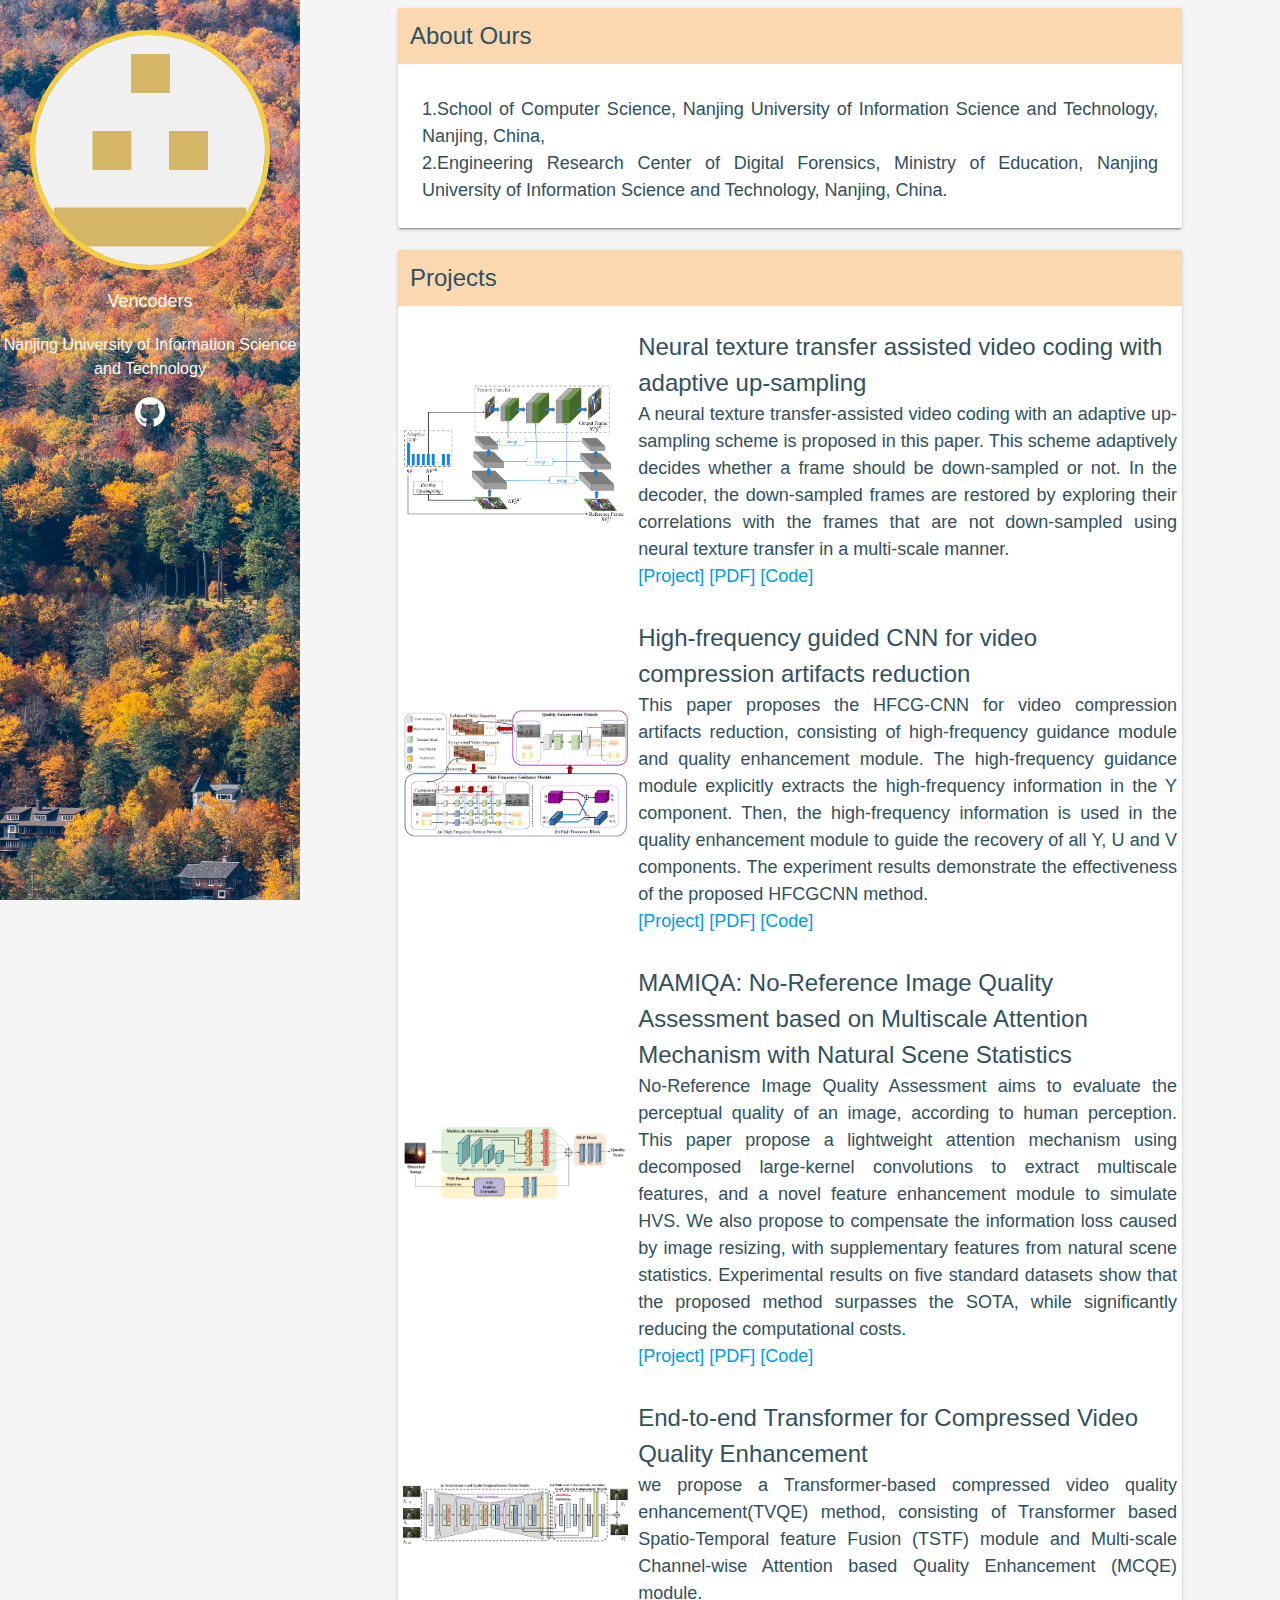
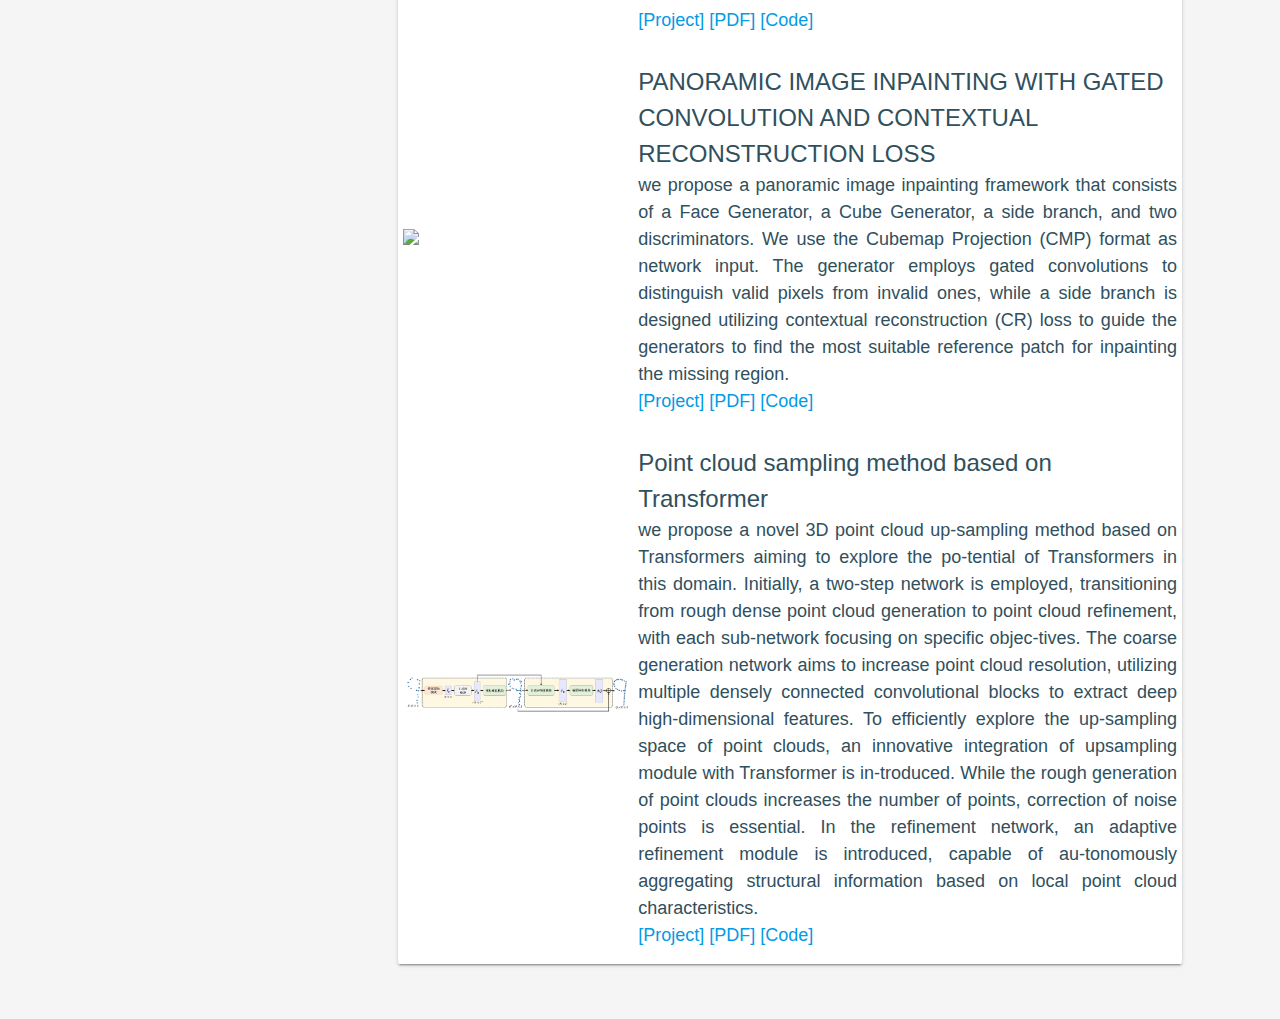
==== index.html @ 38506060 "Update index.html" ====
<!DOCTYPE html>
<html lang="en">
<head>
  <meta http-equiv="Content-Type" content="text/html; charset=UTF-8"/>
  <meta name="viewport" content="width=device-width, initial-scale=1, maximum-scale=1.0"/>
  <link rel="icon" type="image/x-icon" href="images/YH.png" />
  <title>Project</title>
  <!--Import Google Icon Font-->

  <!--<link href="http://fonts.useso.com/icon?family=Material+Icons" rel="stylesheet">-->
  <link rel="stylesheet" href="https://cdnjs.cloudflare.com/ajax/libs/font-awesome/4.7.0/css/font-awesome.min.css">
  <!--Import materialize.css-->
  <link type="text/css" rel="stylesheet" href="css/materialize.min.css"  media="screen,projection"/>
  <link type="text/css" rel="stylesheet" href="css/main.css">

  <meta name="viewport" content="width=device-width, initial-scale=1.0"/>
  <!--Import jQuery before materialize.js-->

  <script type="text/javascript" src="js/jquery-3.0.0.min.js"></script>
  <script type="text/javascript" src="js/materialize.min.js"></script>
  <script type="text/javascript" src="js/main.js"></script>
  <style>
    body
    {
      font-family: "Helvetica Neue", Helvetica, Arial, sans-serif;
    }
    .vertical-nav
    {
      margin: 0;
      position: fixed;
      width: 300px;
      /*background-color: #343131;*/
      min-height: 100%;
      background-image: url("images/vertical_oct24.jpg");
      background-repeat: round;
    }

    .profile-block
    {
      position: relative;
      height: 300px;
      /*background-color: #324D5C;*/
    }
    .profile-block-sm
    {
      position: relative;
      height: 200px;
      /*background-color: #324D5C;*/

    }
    .profile-block-tiny
    {
      position: relative;
      height: 50px;
      /*background-color: #324D5C;*/
    }

    .profile
    {
      position: absolute;
      top: 50%;
      transform: translateY(-50%);
      border-radius: 50%;
      margin-left: 30px;

      border: solid 5px #F4D03F;
    }

    .profile-sm
    {
      /*position: absolute;*/
      /*top: 50%;*/
      /*left: 50%;*/
      /*transform: translateX(50%);*/
      border-radius: 50%;
      margin: auto;

      border: solid 5px #F4D03F;
    }

    .profile-tiny
    {
      position: relative;
      /* top: 50%; */
      transform: translateY(-50%);
      border-radius: 50%;
      margin-left: 20px;

      border: solid 5px #F4D03F;
    }

    .logo-link
    {
      padding-left: 10px;
      padding-right: 10px;
    }
    .card-content
    {
      padding: 0 !important;
      font-size: large
    }

    .card-title
    {
      background-color: #FBD8B0;
      padding: 12px;
    }

    p
    {
      line-height: 150%;
      text-align: justify;
    }
    li
    {
      padding-bottom: 10px;
    }
    strong
    {
      font-weight: bolder;
    }
    .project-item
    {
    }
    .project-logo
    {
    }
  </style>
</head>
<body>
<div class="vertical-nav hide-on-med-and-down">
  <div class="profile-block">
    <img src="images/logo3.png" width="240px" class="profile">
  </div>
  <div style="color: #F8F8f8; font-size: large; margin-top: -30px" class="center-align">
    <p style="" class="center">Vencoders</p>
    <p style="font-size: medium;" class="center">Nanjing University of Information Science and Technology</p>
    <!-- <p style="padding-bottom: 30px; font-size: medium;" class="center"><i class="fa fa-envelope"></i> yyhu AT nyu&middot;edu</p> -->
<!--    <span class="logo-link">
            <a href="https://scholar.google.com/citations?user=MkWer14AAAAJ">
                <img src="images/google-scholar-logo.png" style="width: 30px">
            </a>
        </span>
    <span class="logo-link">
            <a href="https://instagram.com/minoshirod/">
                <img src="images/Instagram.png" style="width: 30px">
            </a>
        </span> -->
    <span class="logo-link">
            <a href="https://github.com/Vencoders">
                <img src="images/GitHub-Mark-Light-120px-plus.png" style="width: 30px">
            </a>
        </span>

<!--    <span class="logo-link">
            <a href="https://www.facebook.com/yueyuhu">
                <img src="images/FB-f-Logo__white_100.png" style="width: 30px">
            </a>
        </span> -->
  </div>

</div>


<div class="hide-on-med-and-down">
  <div style="padding-left: 300px">
    <div class="row" style="">
      <div class="container" style="width: 80%;">
        <div class="row">
          <div class="col s12 m12 l12">
            <div class="card">
              <div class="card-content" style="color: #30505D;">
                <span class="card-title" style="">About Ours</span>
                <p style="padding: 24px; font-size: large;">1.School of Computer Science, Nanjing University of Information Science and Technology, Nanjing, China, <br>
									2.Engineering Research Center of Digital Forensics, Ministry of Education, Nanjing University of Information Science and Technology, Nanjing, China.
                  
              </div>
            </div>
          </div>

         
          <div class="col s12 m12 l12">
            <div class="card">
              <div class="card-content" style="color: #30505D;">
                <span class="card-title" style="">Projects</span>
                <div class="project-item">
                  <table>

                    <tr>
                      <td style="width: 30%">
                        <div class="project-logo">
                          <a href="https://vencoders.github.io/natural-transfer.html"><img src="images/frame3.png" style="width: 100%"></a>
                        </div>
                      </td>
                      <td style="width: 70%;">
                        <div class="" >
                          <p style="font-size: 18pt; text-align: left;">
                            Neural texture transfer assisted video coding with adaptive up-sampling
                          </p>
                          <p>
                            A neural texture transfer-assisted video coding with an adaptive up-sampling scheme is proposed in this paper. This scheme adaptively decides whether a frame should be down-sampled or not. In  the decoder, the down-sampled frames are restored by exploring their correlations with the frames that are not down-sampled using neural texture transfer in a multi-scale manner.    
                          </p>
                          <p>
                            <a href="https://vencoders.github.io/natural-transfer">[Project]</a>
							<a href="https://weizequan.github.io/SPIC2022/paper.pdf">[PDF]</a>
							<a href="https://github.com/Vencoders/Ref-frame-encode">[Code]</a>
                          </p>
                        </div>
                      </td>
                    </tr>
					
					
					<tr>
					  <td style="width: 30%">
					    <div class="project-logo">
					      <a href="https://vencoders.github.io/hfcgcnn.html"><img src="images/frame4.png" style="width: 100%"></a>
					    </div>
					  </td>
					  <td style="width: 70%;">
					    <div class="" >
					      <p style="font-size: 18pt; text-align: left;">
					        High-frequency guided CNN for video compression artifacts reduction
					      </p>
					      <p>
					        This paper proposes the HFCG-CNN for video compression artifacts reduction, consisting of high-frequency guidance module and quality enhancement module. The high-frequency guidance module explicitly extracts the high-frequency information in the Y component. Then, the high-frequency information is used in the quality enhancement module to guide the recovery of all Y, U and V components. The experiment results demonstrate the effectiveness of the proposed HFCGCNN method.  
					      </p>
					      <p>
					        <a href="https://vencoders.github.io/hfcgcnn">[Project]</a>
							<a href="https://ieeexplore.ieee.org/abstract/document/10008814/">[PDF]</a>
							<a href="https://github.com/Vencoders/HFCG-CNN">[Code]</a>
					      </p>
					    </div>
					  </td>
					</tr>

          
          <tr>
					  <td style="width: 30%">
					    <div class="project-logo">
					      <a href="https://vencoders.github.io/mamiqa.html"><img src="images/mamiqa1.png" style="width: 100%"></a>
					    </div>
					  </td>
					  <td style="width: 70%;">
					    <div class="" >
					      <p style="font-size: 18pt; text-align: left;">
					        MAMIQA: No-Reference Image Quality Assessment based on Multiscale Attention Mechanism with Natural Scene Statistics
					      </p>
					      <p>
                  No-Reference Image Quality Assessment aims to evaluate the perceptual quality of an image, according to human perception. This paper propose a lightweight attention mechanism using decomposed large-kernel convolutions to extract multiscale features, and a novel feature enhancement module to simulate HVS. We also propose to compensate the information loss caused by image resizing, with supplementary features from natural scene statistics. Experimental results on five standard datasets show that the proposed method surpasses the SOTA, while significantly reducing the computational costs.
					      </p>
					      <p>
					        <a href="https://vencoders.github.io/mamiqa">[Project]</a>
							<a href="https://ieeexplore.ieee.org/document/10124974">[PDF]</a>
							<a href="https://github.com/Vencoders/MAMIQA">[Code]</a>
					      </p>
					    </div>
					  </td>
					</tr>

          <tr>
					  <td style="width: 30%">
					    <div class="project-logo">
					      <a href="https://vencoders.github.io/tvqe.html"><img src="images/tvqe.jpg" style="width: 100%"></a>
					    </div>
					  </td>
					  <td style="width: 70%;">
					    <div class="" >
					      <p style="font-size: 18pt; text-align: left;">
					        End-to-end Transformer for Compressed Video Quality Enhancement
					      </p>
					      <p>
					        we propose a Transformer-based compressed video quality enhancement(TVQE) method, consisting of Transformer based Spatio-Temporal feature Fusion (TSTF) module and Multi-scale Channel-wise Attention based Quality Enhancement (MCQE) module.
					      </p>
					      <p>
					        <a href="https://vencoders.github.io/tvqe.html">[Project]</a>
							<a href="https://arxiv.org/abs/2210.13827">[PDF]</a>
							<a href="https://github.com/Vencoders/TVQE">[Code]</a>
					      </p>
					    </div>
					  </td>
					</tr>

                      <tr>
                          <td style="width: 30%">
                              <div class="project-logo">
                                  <a href="https://vencoders.github.io/PII.html"><img src="images/f1.png" style="width: 100%"></a>
                              </div>
                          </td>
                          <td style="width: 70%;">
                              <div class="" >
                                  <p style="font-size: 18pt; text-align: left;">
                                      PANORAMIC IMAGE INPAINTING WITH GATED CONVOLUTION AND CONTEXTUAL RECONSTRUCTION LOSS
                                  </p>
                                  <p>
                                      we propose a panoramic image inpainting framework that consists of a Face Generator, a Cube Generator, a side branch, and two discriminators. We use the Cubemap Projection (CMP) format as network input.
                                      The generator employs gated convolutions to distinguish valid pixels from invalid ones, while a side branch is designed utilizing contextual reconstruction (CR) loss to guide the generators to find the most suitable reference patch for inpainting the missing region.

                                  </p>
                                  <p>
                                      <a href="https://vencoders.github.io/PII.html">[Project]</a>
                                      <a href="">[PDF]</a>
                                      <a href="https://github.com/Vencoders/Panoramic-image-inpainting">[Code]</a>
                                  </p>
                              </div>
                          </td>
                      </tr>
		      <tr>
                          <td style="width: 30%">
                              <div class="project-logo">
                                  <a href="https://vencoders.github.io/PU-AT.html"><img src="images/PU-AT1.jpg" style="width: 100%"></a>
                              </div>
                          </td>
                          <td style="width: 70%;">
                              <div class="" >
                                  <p style="font-size: 18pt; text-align: left;">
                                      Point cloud sampling method based on Transformer
                                  </p>
                                  <p>
                                      we propose a novel 3D point cloud up-sampling method based on Transformers aiming to explore the po-tential of Transformers in this domain. Initially, a two-step network is employed, transitioning from rough dense point cloud generation to point cloud refinement, with each sub-network focusing on specific objec-tives. The coarse generation network aims to increase point cloud resolution, utilizing multiple densely connected convolutional blocks to extract deep high-dimensional features. To efficiently explore the up-sampling space of point clouds, an innovative integration of upsampling module with Transformer is in-troduced. While the rough generation of point clouds increases the number of points, correction of noise points is essential. In the refinement network, an adaptive refinement module is introduced, capable of au-tonomously aggregating structural information based on local point cloud characteristics.

                                  </p>
                                  <p>
                                      <a href="https://vencoders.github.io/PU-AT.html">[Project]</a>
                                      <a href="">[PDF]</a>
                                      <a href="https://github.com/Vencoders/PU-AT">[Code]</a>
                                  </p>
                              </div>
                          </td>
                      </tr>

                  </table>
                </div>

              </div>
            </div>
          </div>


        </div>
      </div>
    </div>
  </div>
</div>


</div>
</body>
</html>
---- css/main.css ----
.parallax-container {
    height: 480px;
}

body
{
    background-color: #f5f5f5;
}

p
{
    font-family: "Arial","Microsoft YaHei","黑体","宋体",sans-serif;
}

span
{	
    font-family: "Arial","Microsoft YaHei","黑体","宋体",sans-serif;
}
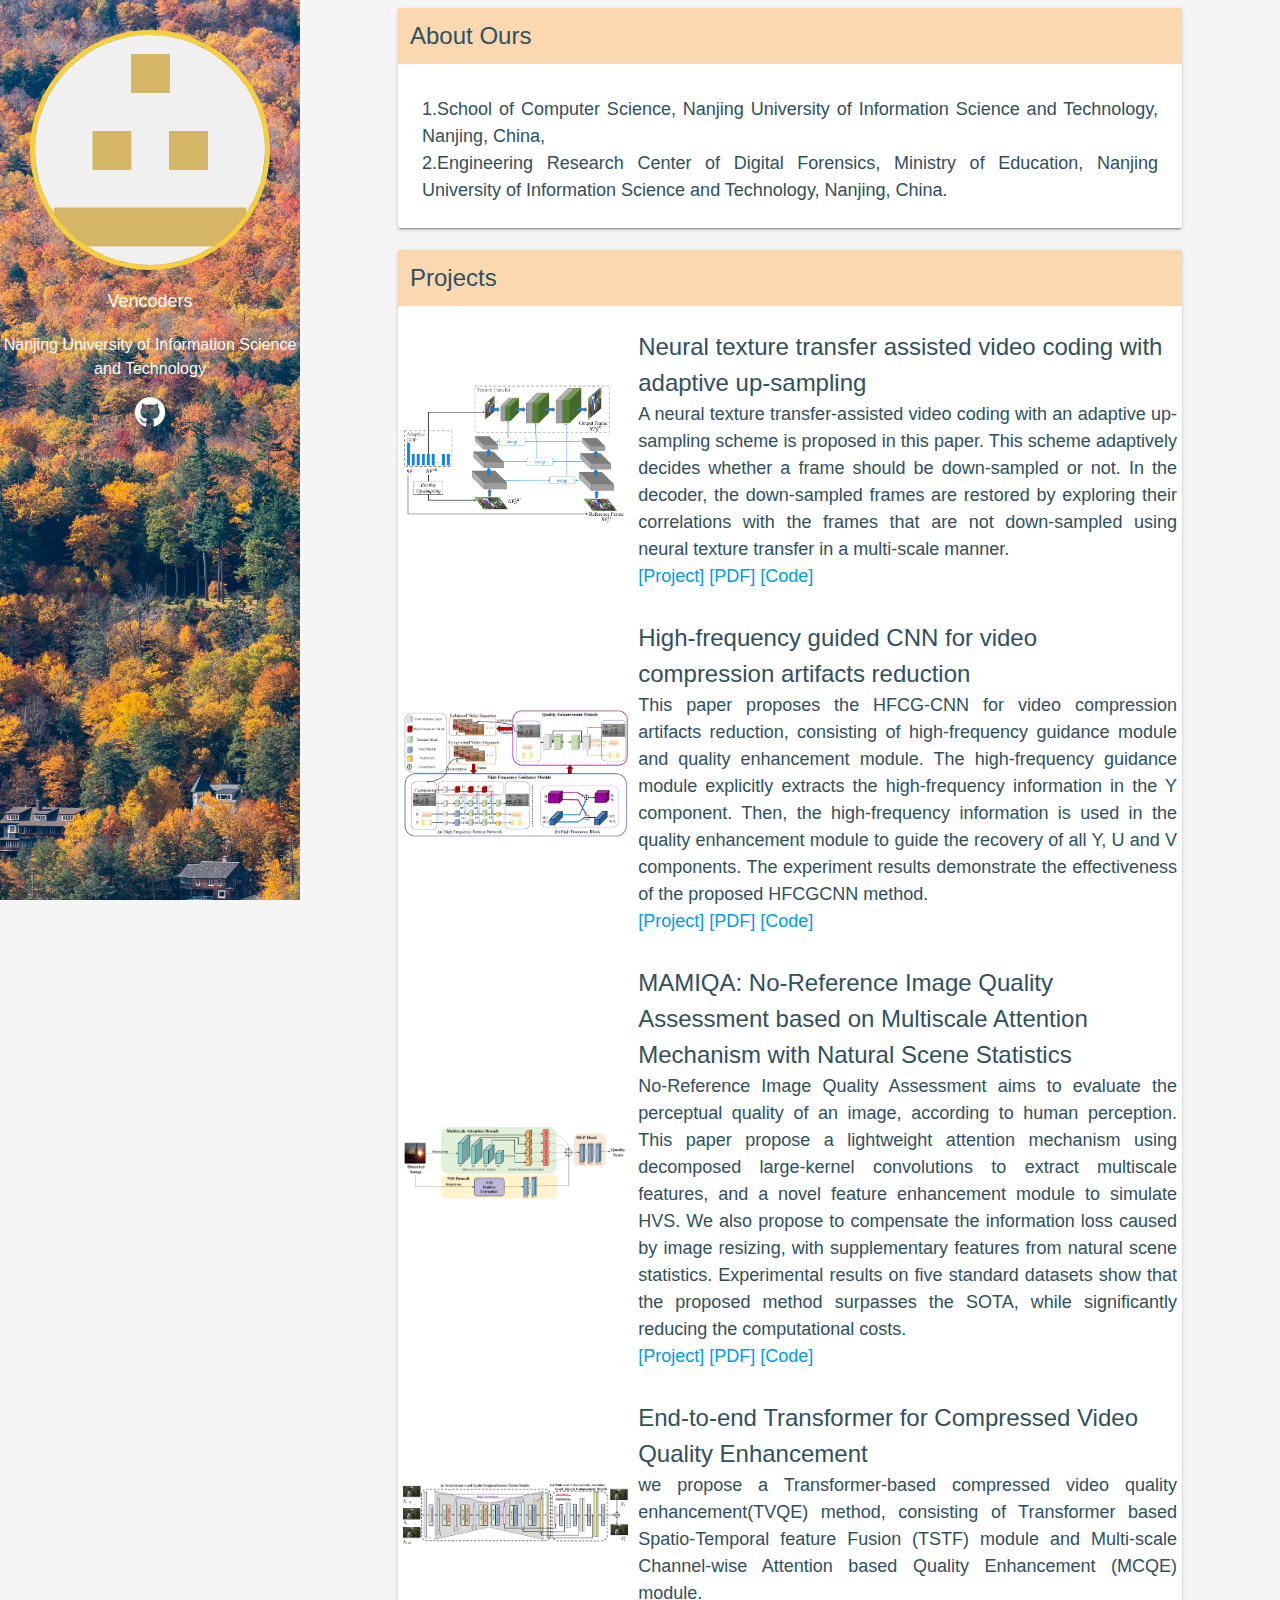
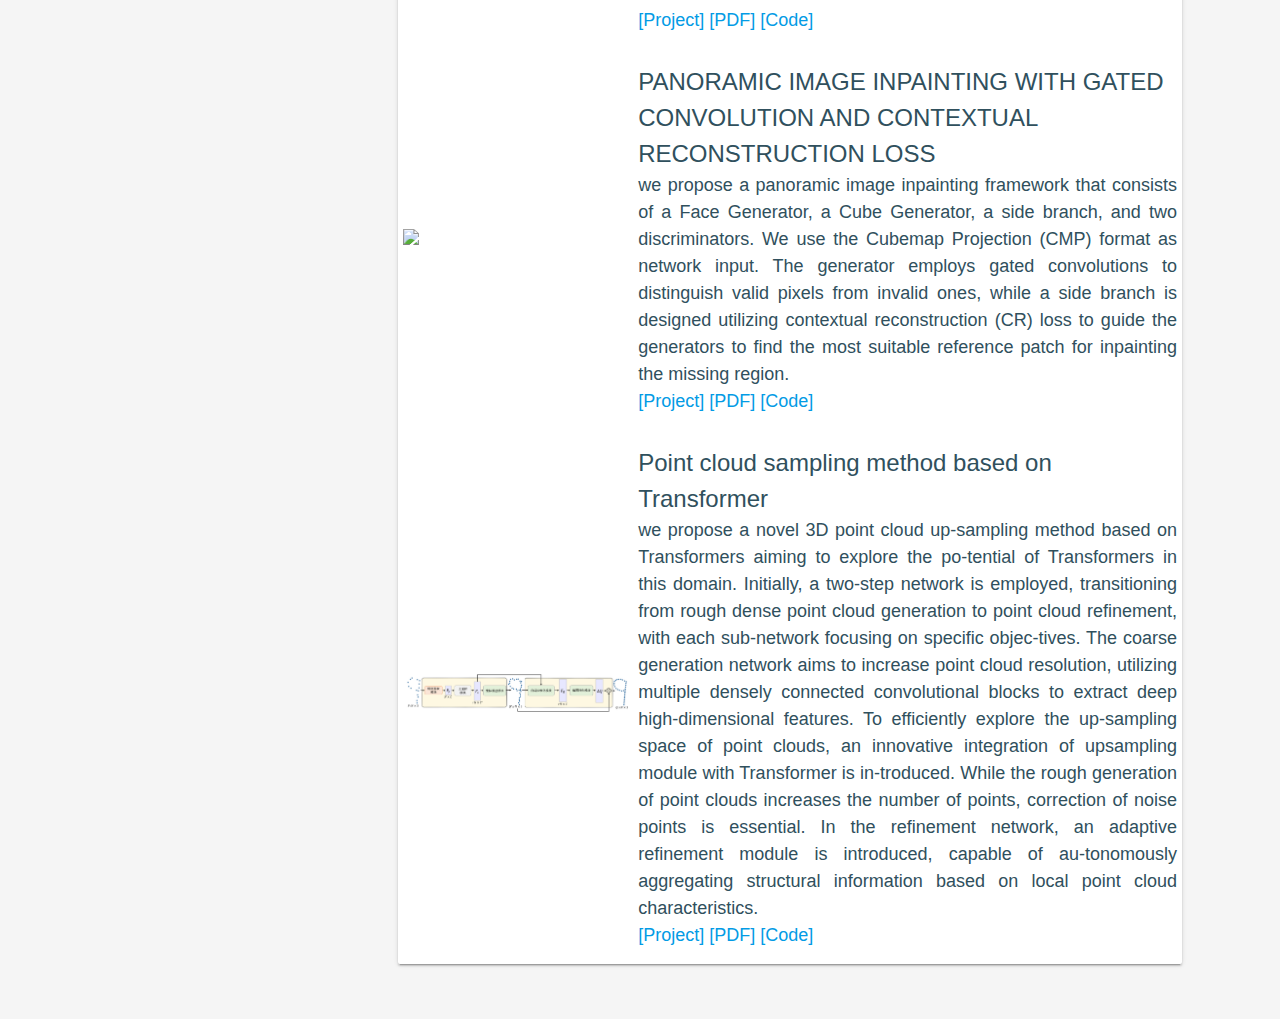
==== commit 824fee80: "Update index.html" ====
--- a/index.html
+++ b/index.html
@@ -307,7 +307,7 @@
 		      <tr>
                           <td style="width: 30%">
                               <div class="project-logo">
-                                  <a href="https://vencoders.github.io/PU-AT.html"><img src="images/PU-AT1.jpg" style="width: 100%"></a>
+                                  <a href="https://vencoders.github.io/PU-AT.html"><img src="images/PU-AT1.png" style="width: 100%"></a>
                               </div>
                           </td>
                           <td style="width: 70%;">
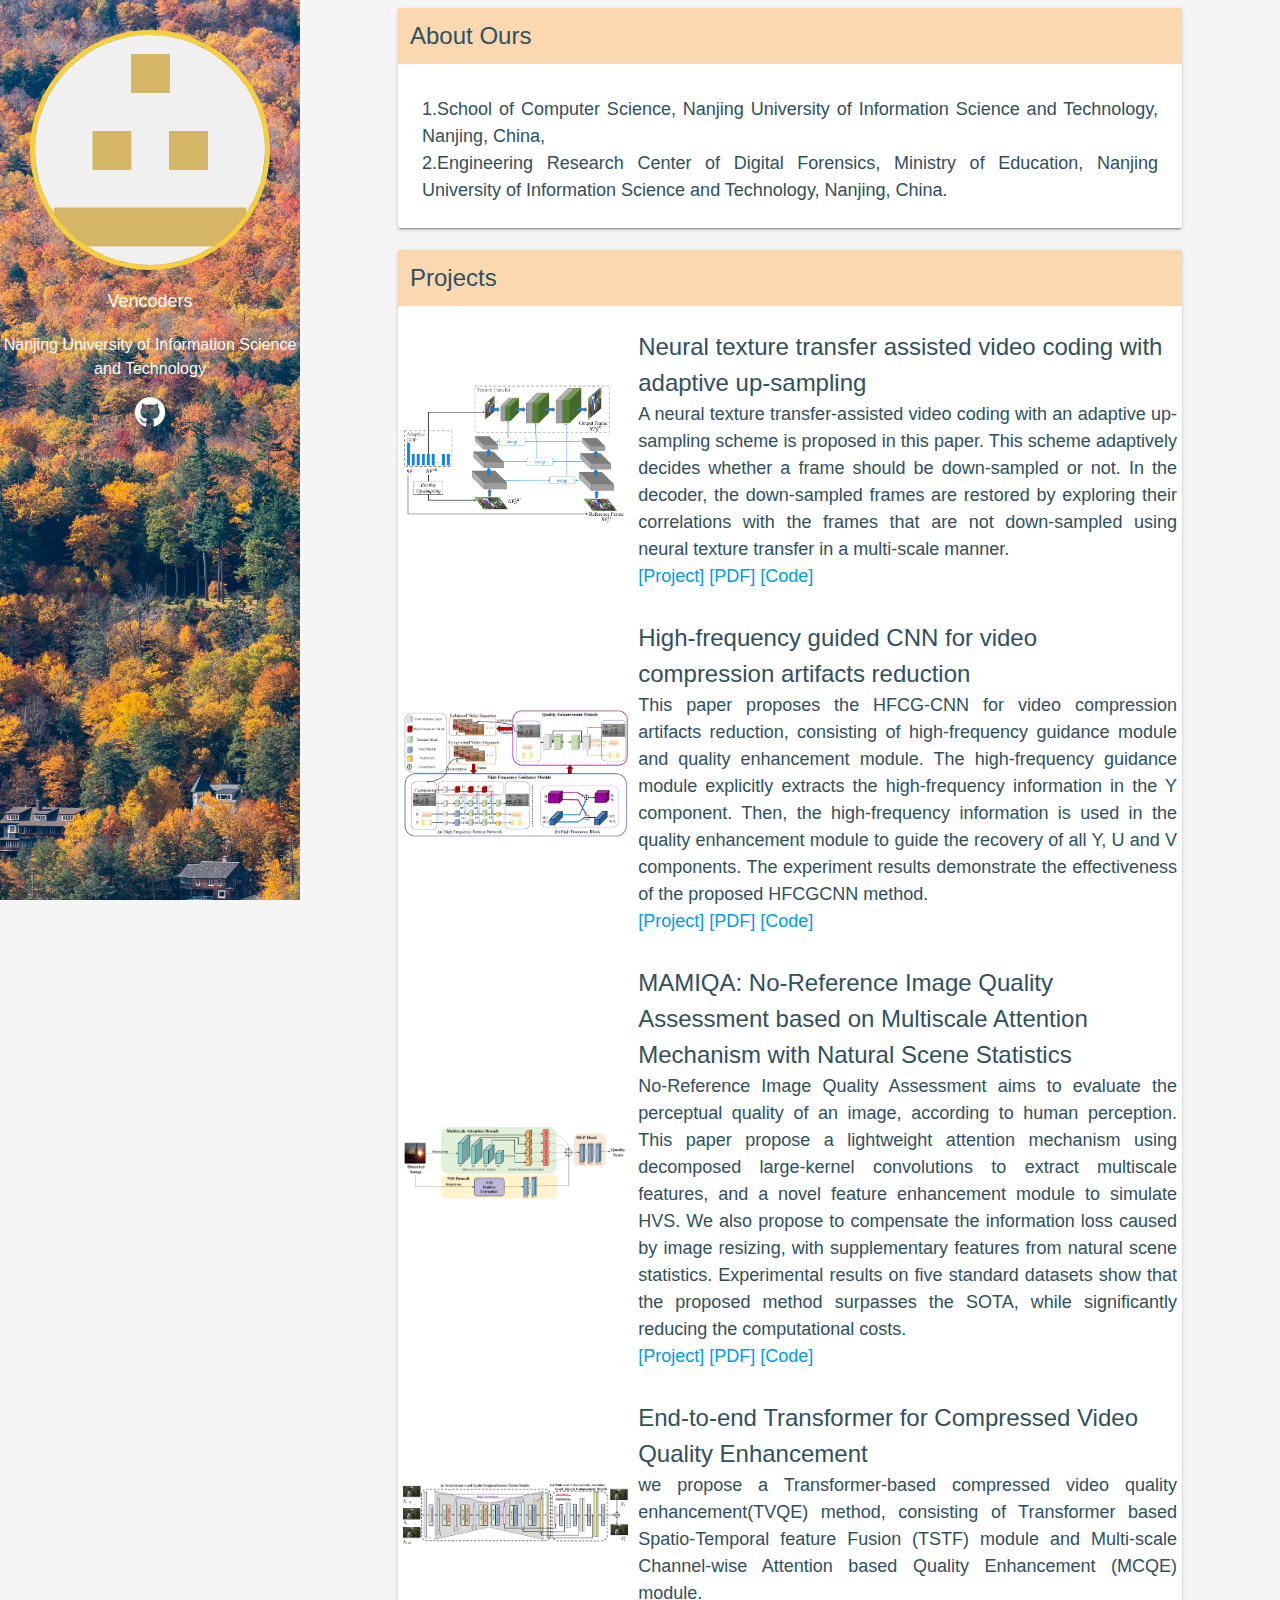
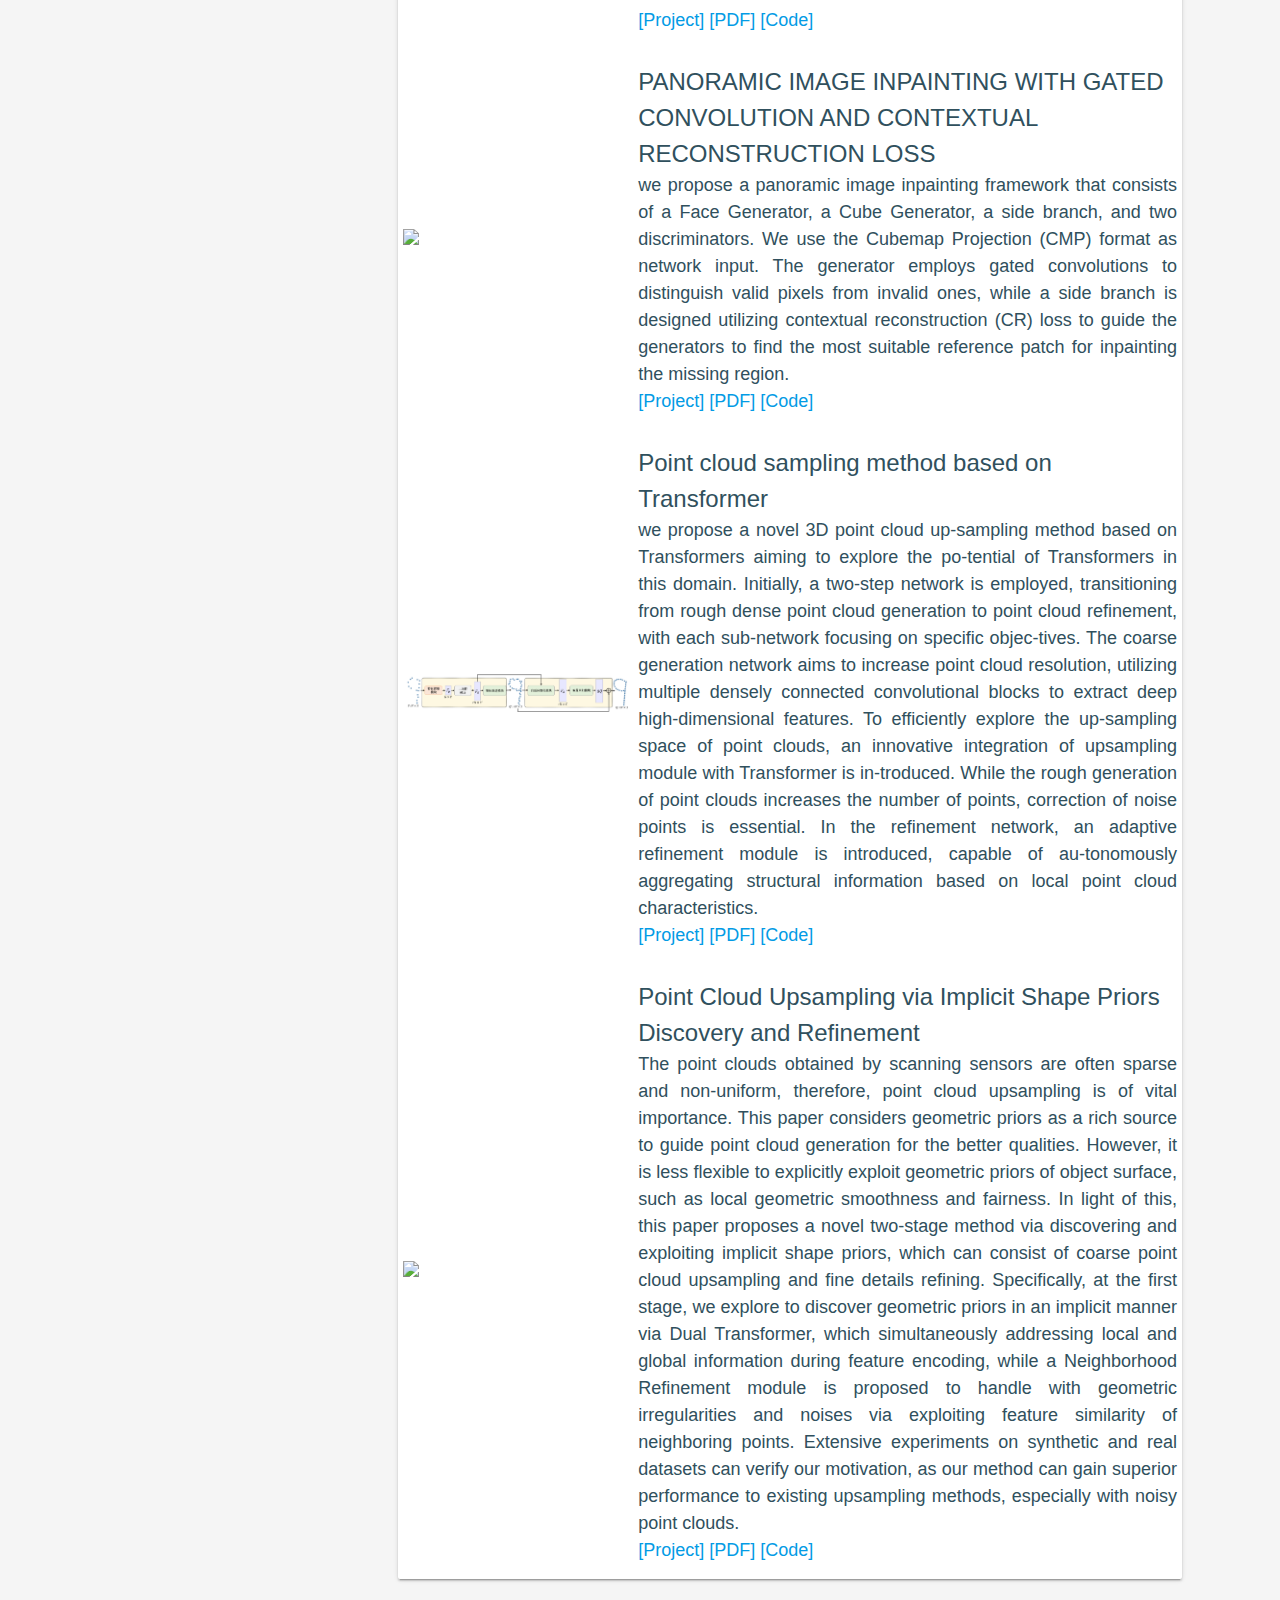
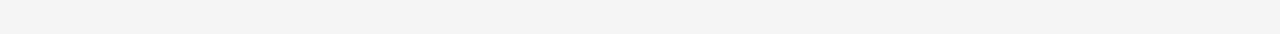
==== commit c7a87fe6: "Update index.html" ====
--- a/index.html
+++ b/index.html
@@ -327,7 +327,29 @@
                               </div>
                           </td>
                       </tr>
-
+			<tr>
+                          <td style="width: 30%">
+                              <div class="project-logo">
+                                  <a href="https://vencoders.github.io/PU-DT.html"><img src="images/PU-AT1.jpg" style="width: 100%"></a>
+                              </div>
+                          </td>
+                          <td style="width: 70%;">
+                              <div class="" >
+                                  <p style="font-size: 18pt; text-align: left;">
+                                      Point Cloud Upsampling via Implicit Shape Priors Discovery and Refinement
+                                  </p>
+                                  <p>
+                                      The point clouds obtained by scanning sensors are often sparse and non-uniform, therefore, point cloud upsampling is of vital importance. This paper considers geometric priors as a rich source to guide point cloud generation for the better qualities. However, it is less flexible to explicitly exploit geometric priors of object surface, such as local geometric smoothness and fairness. In light of this, this paper proposes a novel two-stage method via discovering and exploiting implicit shape priors, which can consist of coarse point cloud upsampling and fine details refining. Specifically, at the first stage, we explore to discover geometric priors in an implicit manner via Dual Transformer, which simultaneously addressing local and global information during feature encoding, while a Neighborhood Refinement module is proposed to handle with geometric irregularities and noises via exploiting feature similarity of neighboring points. Extensive experiments on synthetic and real datasets can verify our motivation, as our method can gain superior performance to existing upsampling methods, especially with noisy point clouds. 
+
+                                  </p>
+                                  <p>
+                                      <a href="https://vencoders.github.io/PU-DT.html">[Project]</a>
+                                      <a href="">[PDF]</a>
+                                      <a href="https://github.com/Vencoders/PU-DT">[Code]</a>
+                                  </p>
+                              </div>
+                          </td>
+                      </tr>	  
                   </table>
                 </div>
 
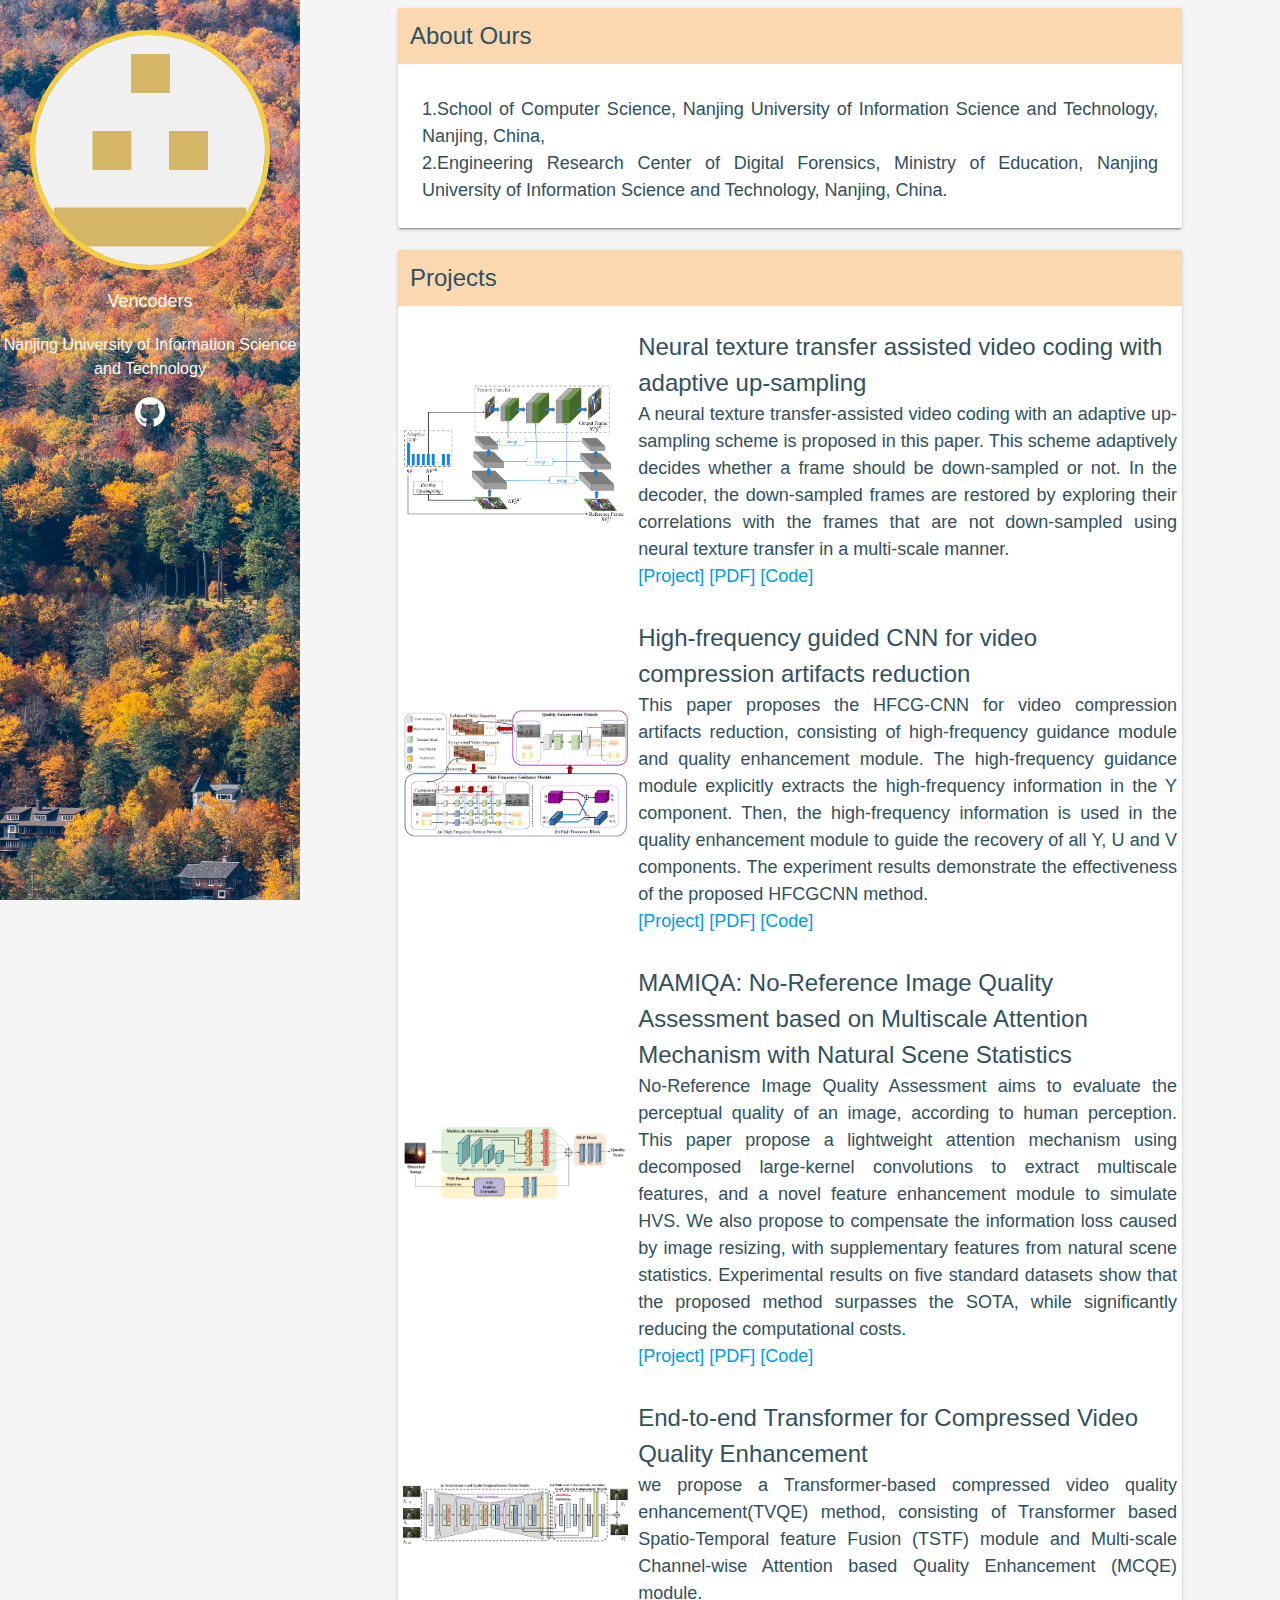
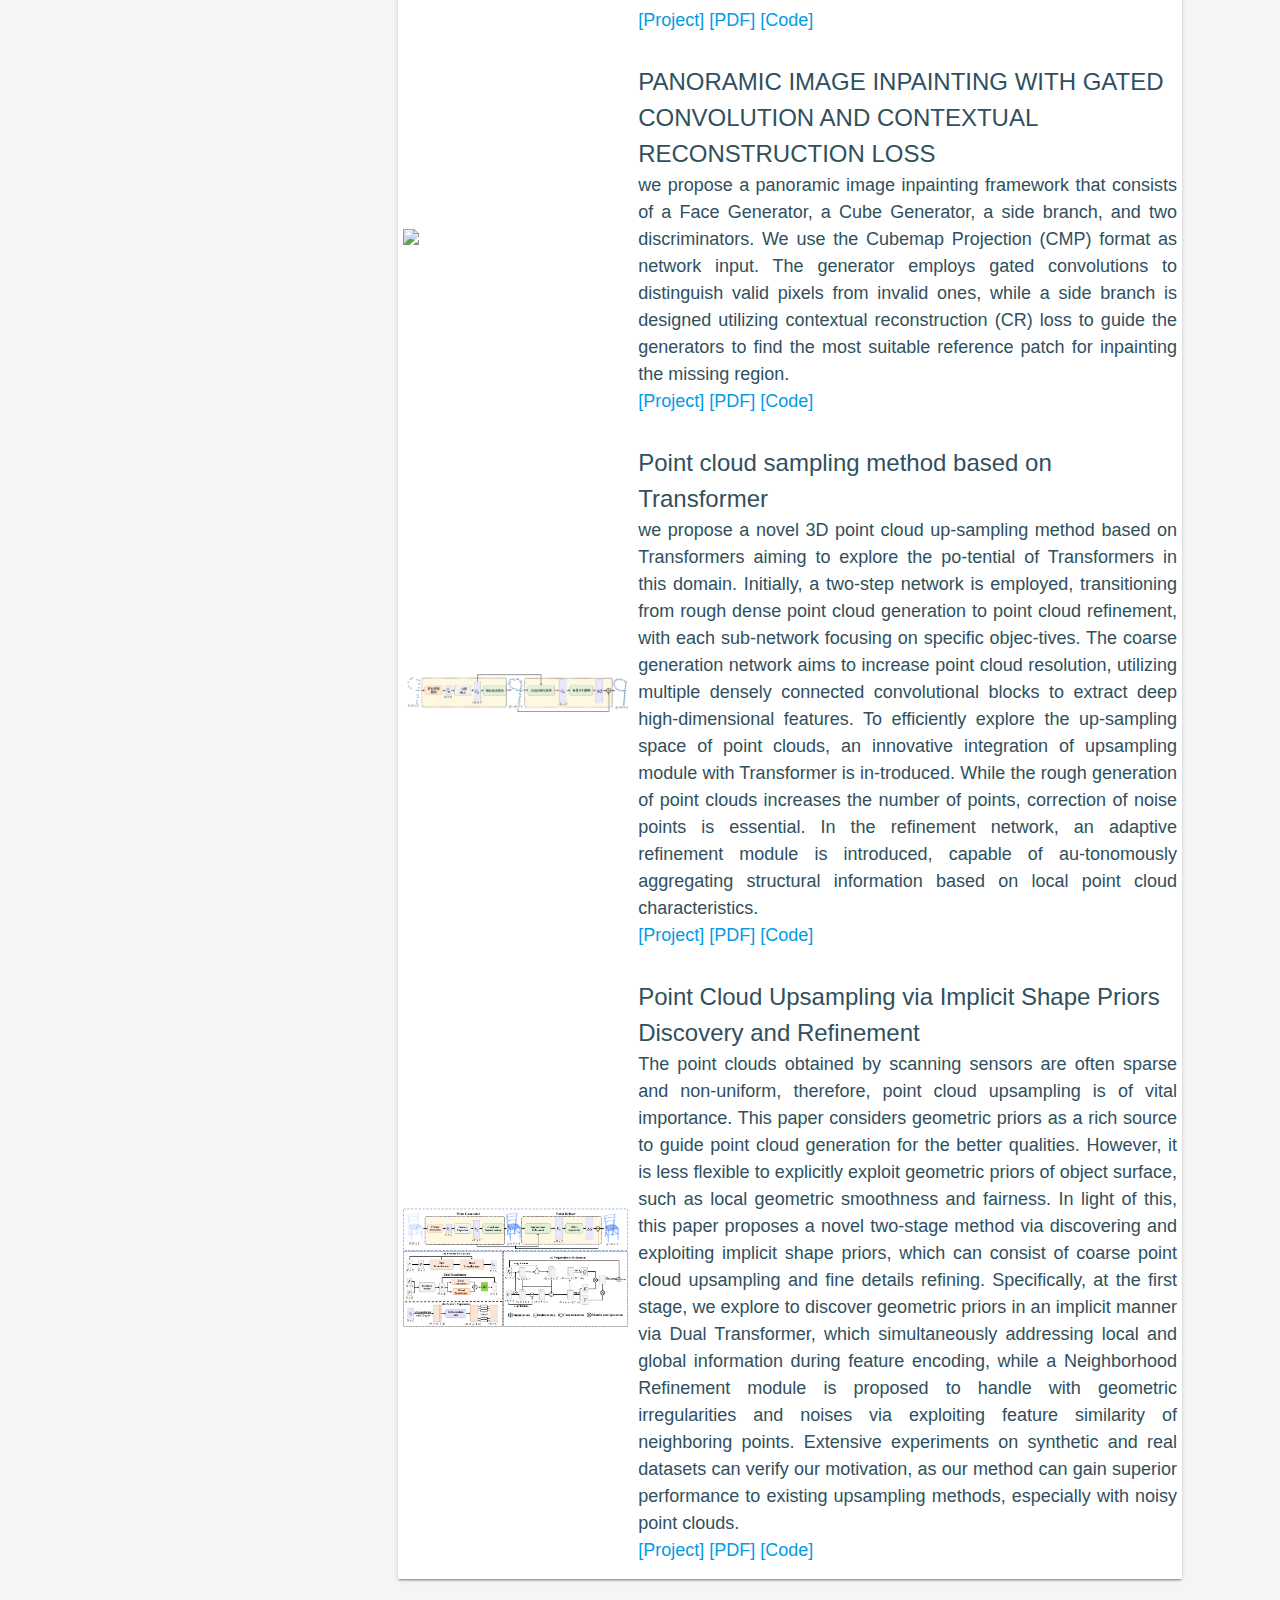
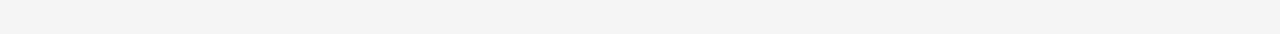
==== commit 17981779: "Update index.html" ====
--- a/index.html
+++ b/index.html
@@ -330,7 +330,7 @@
 			<tr>
                           <td style="width: 30%">
                               <div class="project-logo">
-                                  <a href="https://vencoders.github.io/PU-DT.html"><img src="images/PU-AT1.jpg" style="width: 100%"></a>
+                                  <a href="https://vencoders.github.io/PU-DT.html"><img src="images/PU-DTframework.png" style="width: 100%"></a>
                               </div>
                           </td>
                           <td style="width: 70%;">
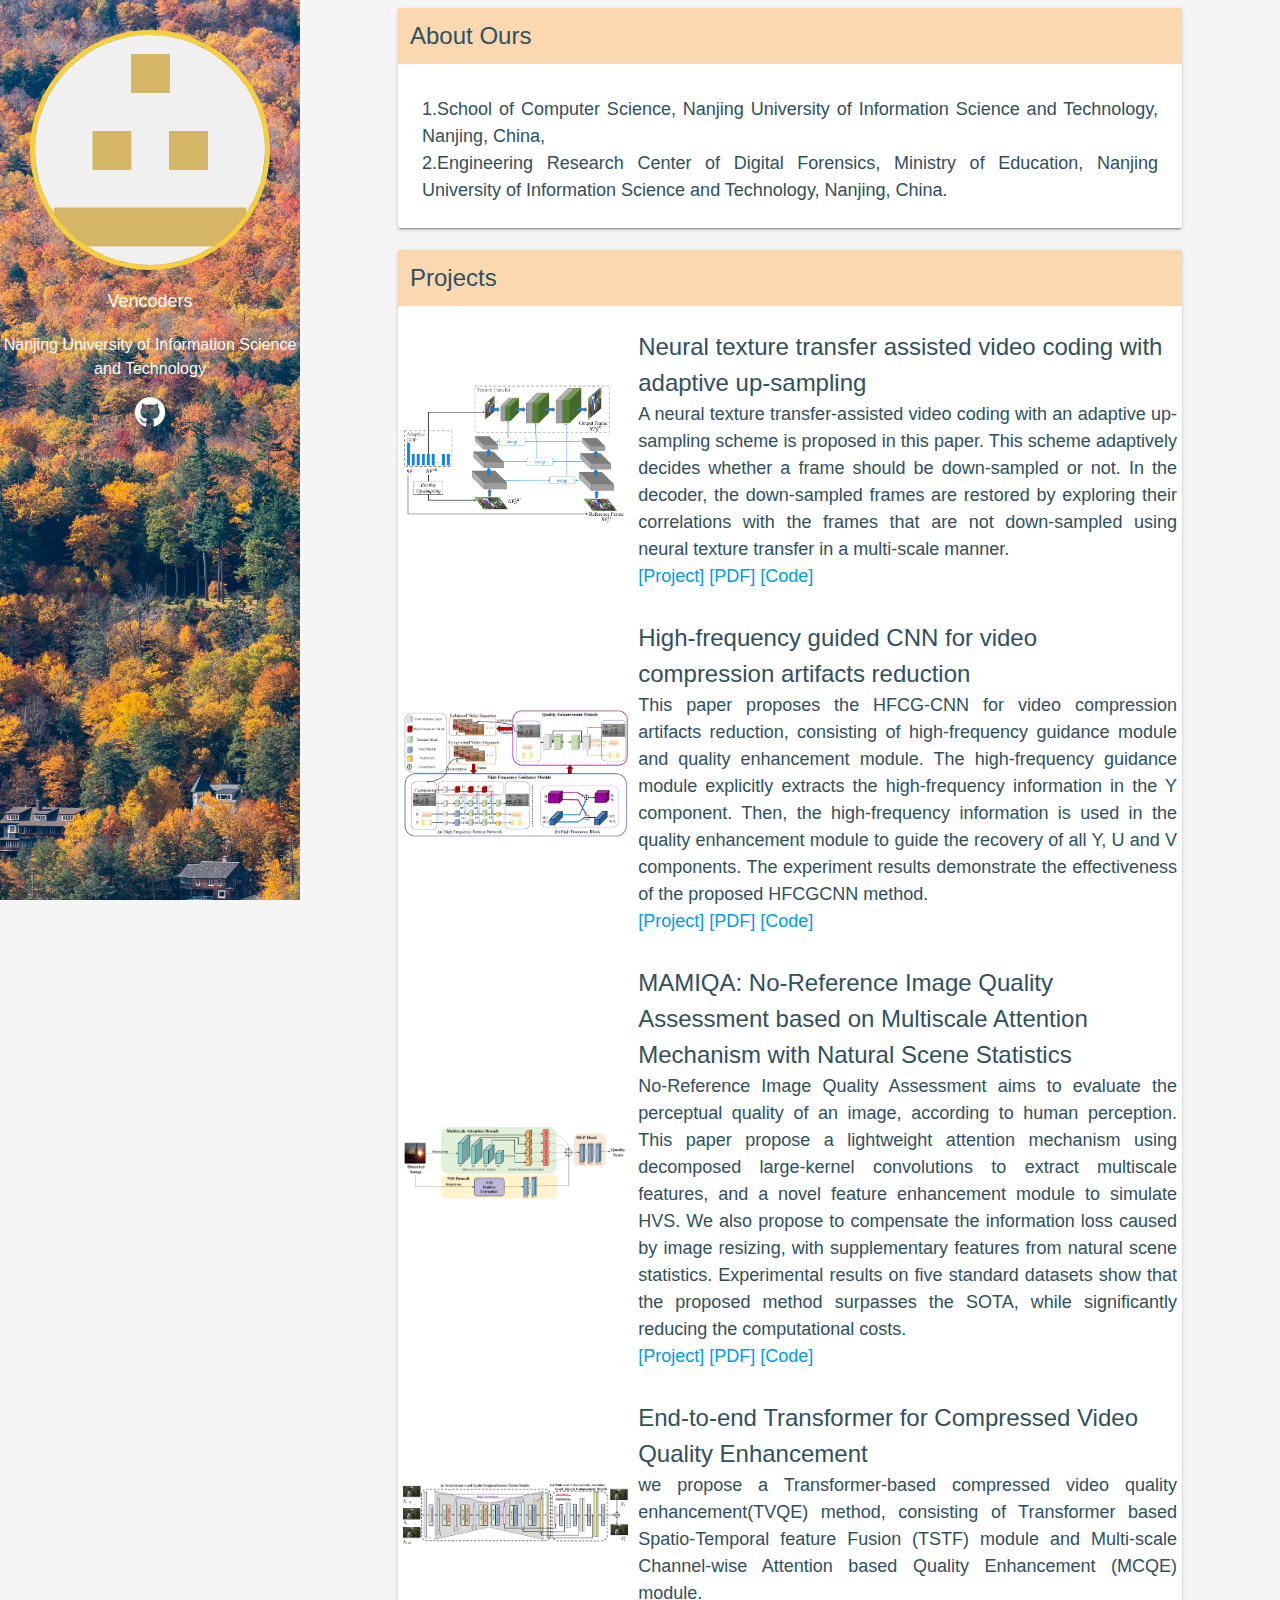
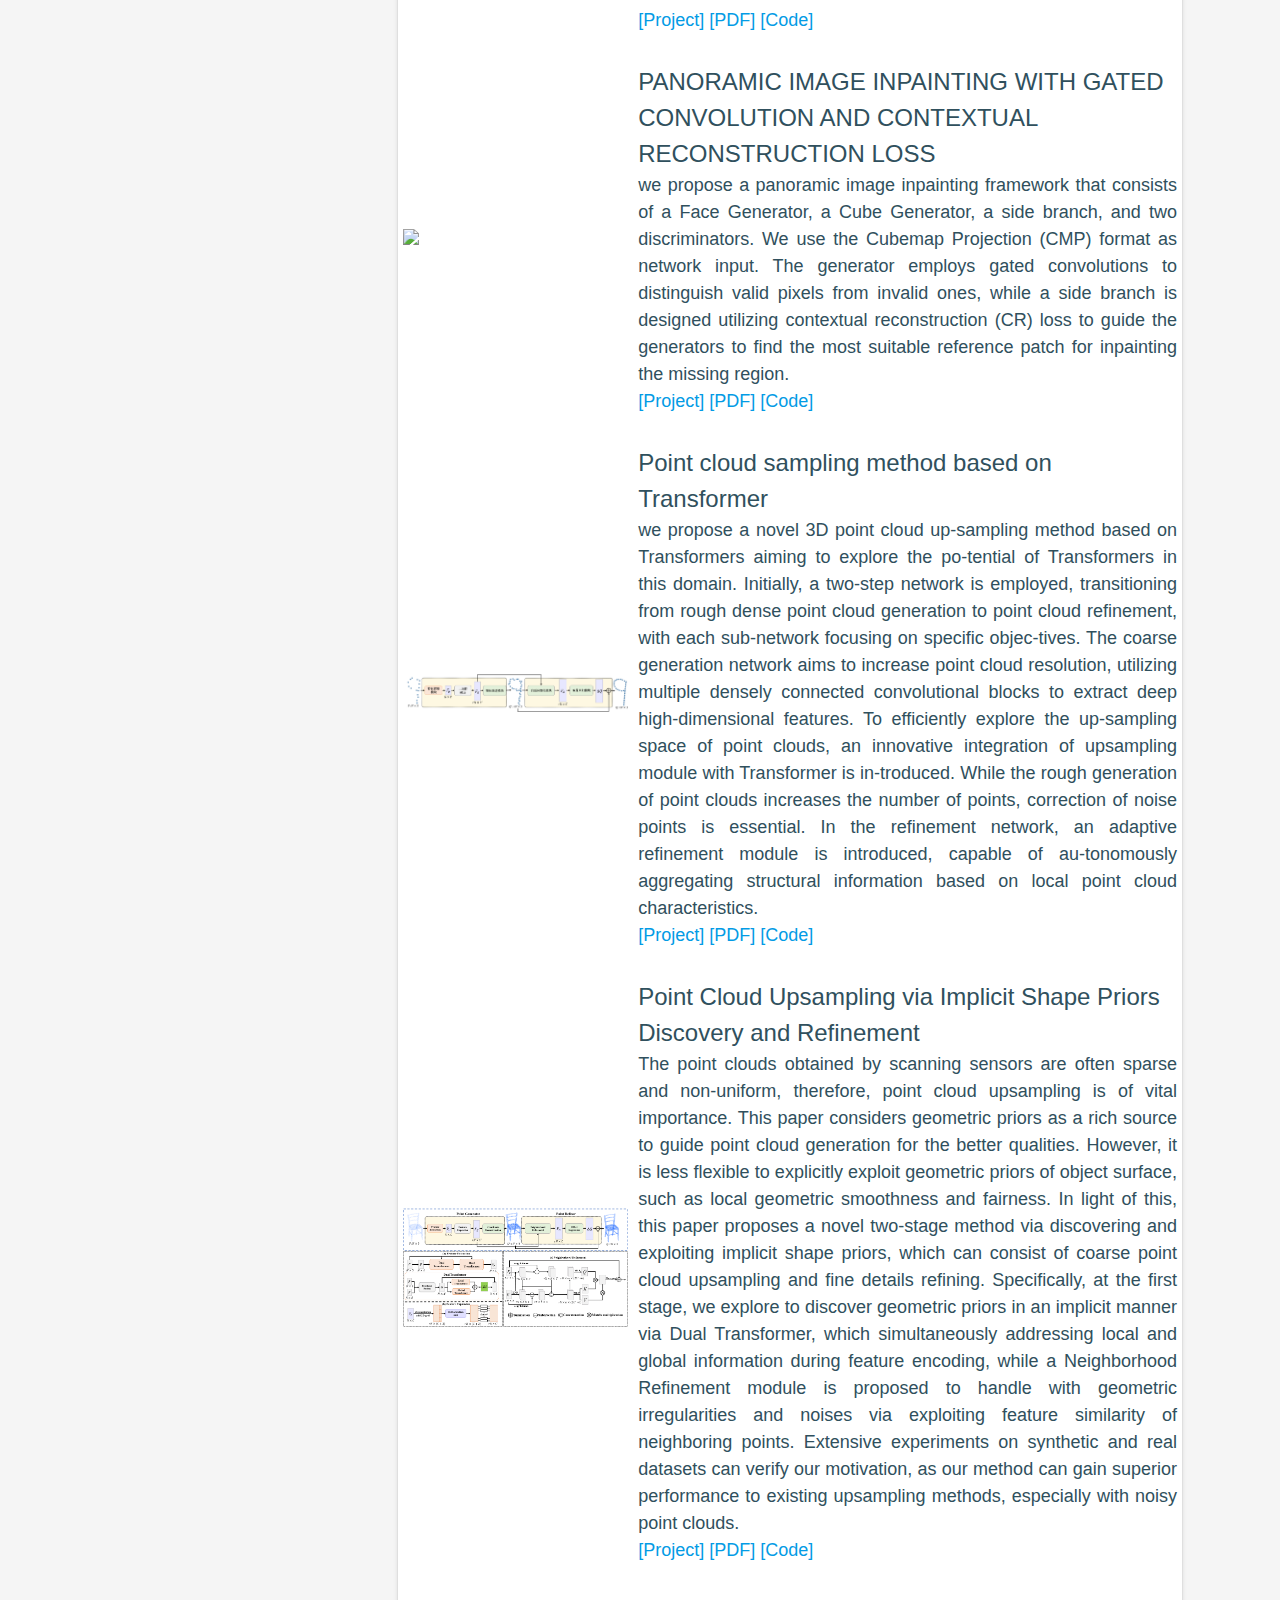
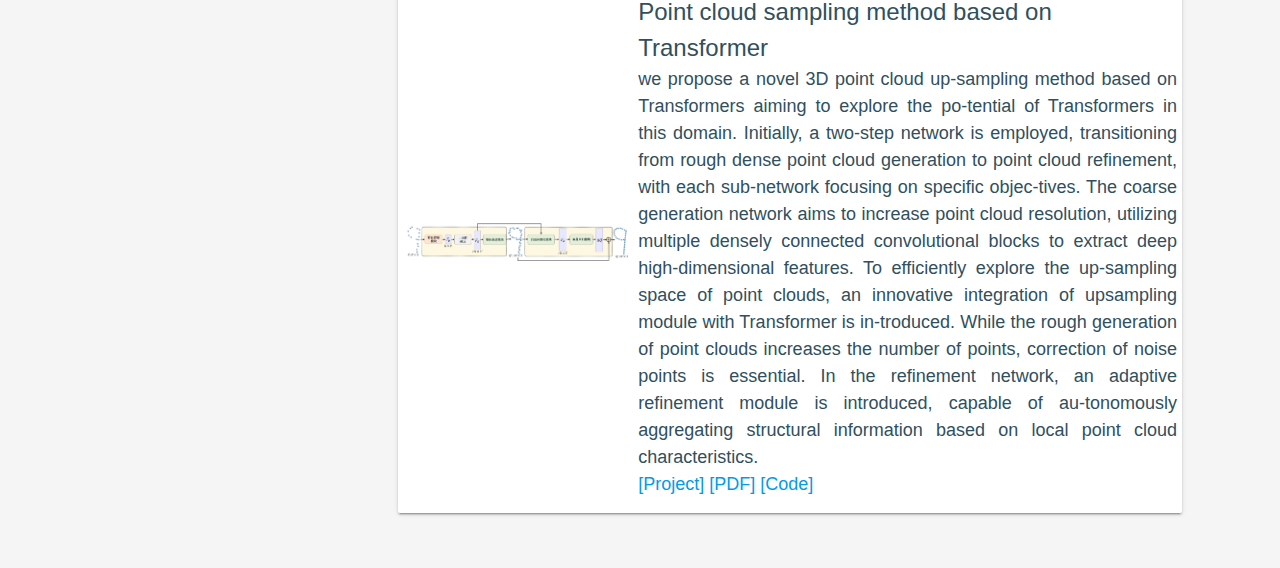
==== commit 95dbf8ae: "Update index.html" ====
--- a/index.html
+++ b/index.html
@@ -298,7 +298,7 @@
                                   </p>
                                   <p>
                                       <a href="https://vencoders.github.io/PII.html">[Project]</a>
-                                      <a href="">[PDF]</a>
+                                      <a href="https://ieeexplore.ieee.org/document/10446469">[PDF]</a>
                                       <a href="https://github.com/Vencoders/Panoramic-image-inpainting">[Code]</a>
                                   </p>
                               </div>
@@ -349,7 +349,30 @@
                                   </p>
                               </div>
                           </td>
-                      </tr>	  
+                      </tr>
+		<tr>
+		  <td style="width: 30%">
+		      <div class="project-logo">
+			  <a href="https://vencoders.github.io/PU-AT.html"><img src="images/PU-AT1.png" style="width: 100%"></a>
+		      </div>
+		  </td>
+		  <td style="width: 70%;">
+		      <div class="" >
+			  <p style="font-size: 18pt; text-align: left;">
+			      Point cloud sampling method based on Transformer
+			  </p>
+			  <p>
+			      we propose a novel 3D point cloud up-sampling method based on Transformers aiming to explore the po-tential of Transformers in this domain. Initially, a two-step network is employed, transitioning from rough dense point cloud generation to point cloud refinement, with each sub-network focusing on specific objec-tives. The coarse generation network aims to increase point cloud resolution, utilizing multiple densely connected convolutional blocks to extract deep high-dimensional features. To efficiently explore the up-sampling space of point clouds, an innovative integration of upsampling module with Transformer is in-troduced. While the rough generation of point clouds increases the number of points, correction of noise points is essential. In the refinement network, an adaptive refinement module is introduced, capable of au-tonomously aggregating structural information based on local point cloud characteristics.
+
+			  </p>
+			  <p>
+			      <a href="https://vencoders.github.io/PU-AT.html">[Project]</a>
+			      <a href="">[PDF]</a>
+			      <a href="https://github.com/Vencoders/PU-AT">[Code]</a>
+			  </p>
+		      </div>
+		  </td>
+	      </tr>
                   </table>
                 </div>
 
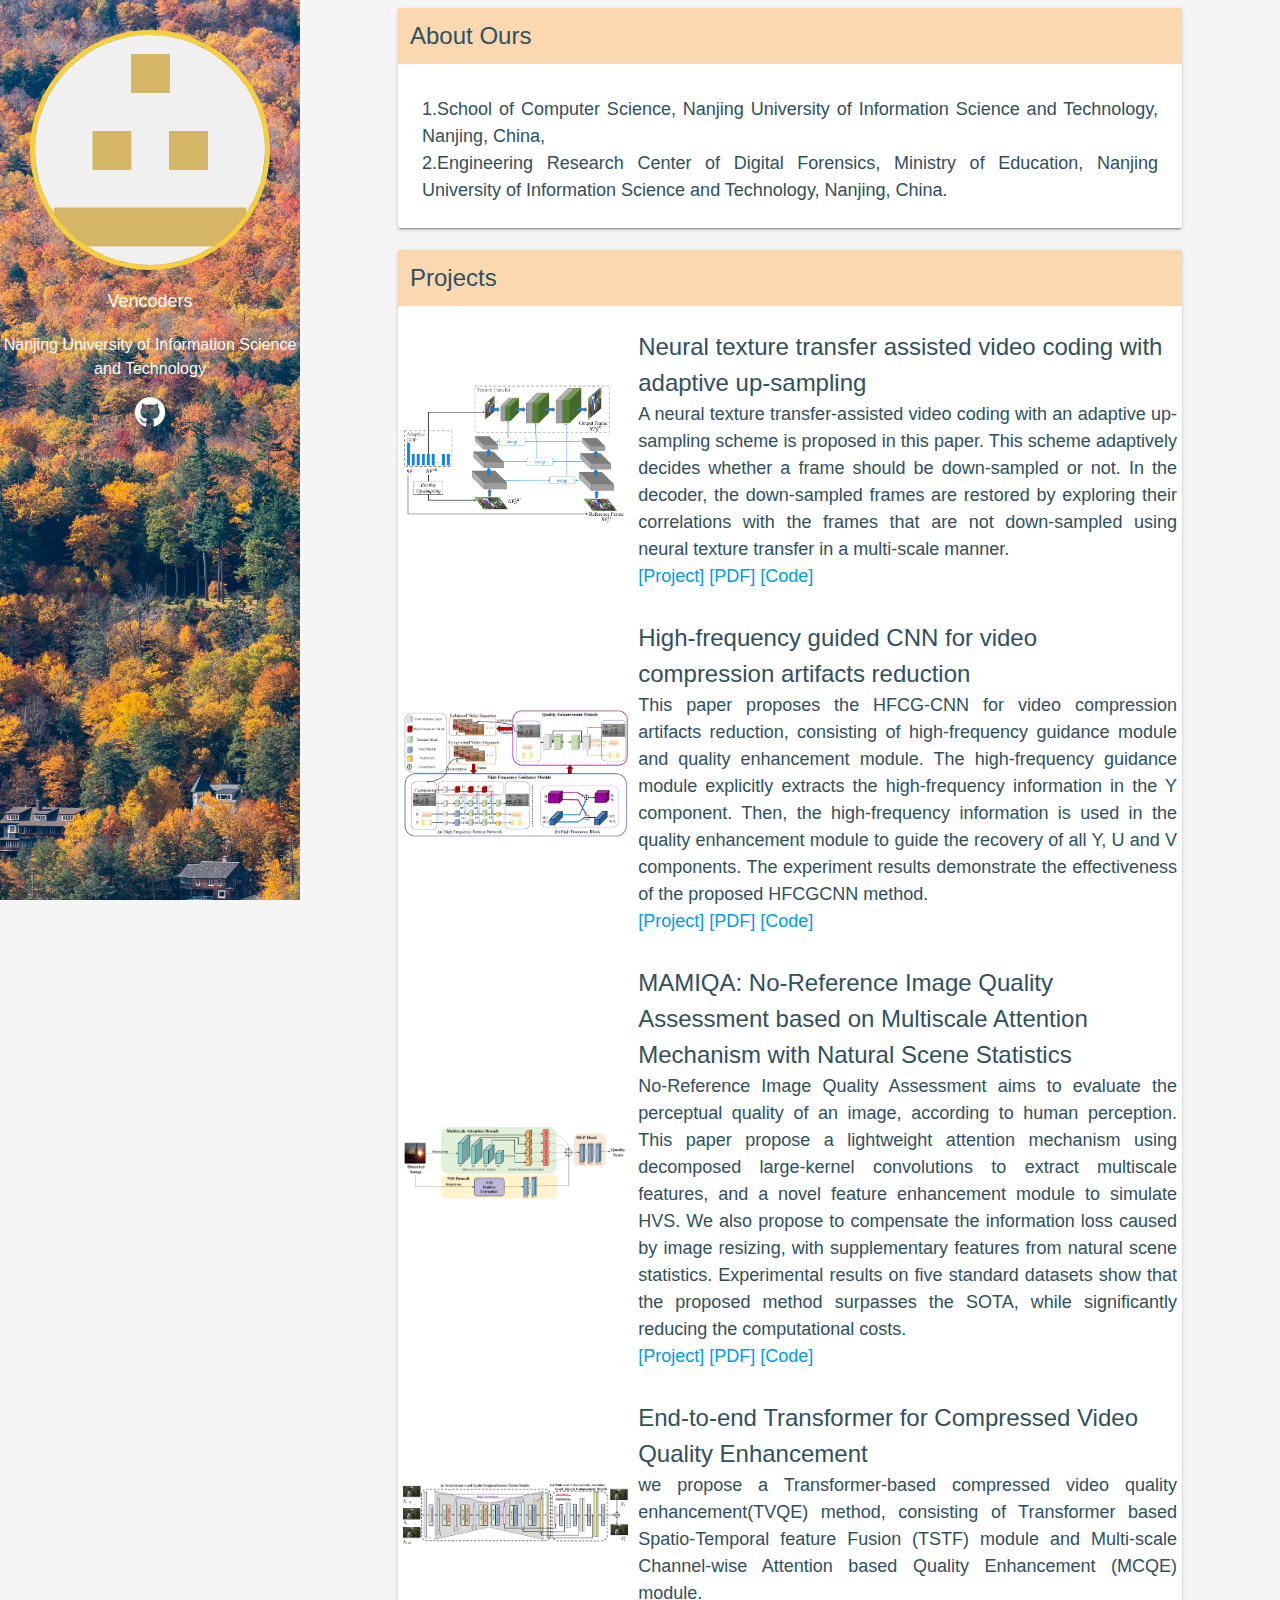
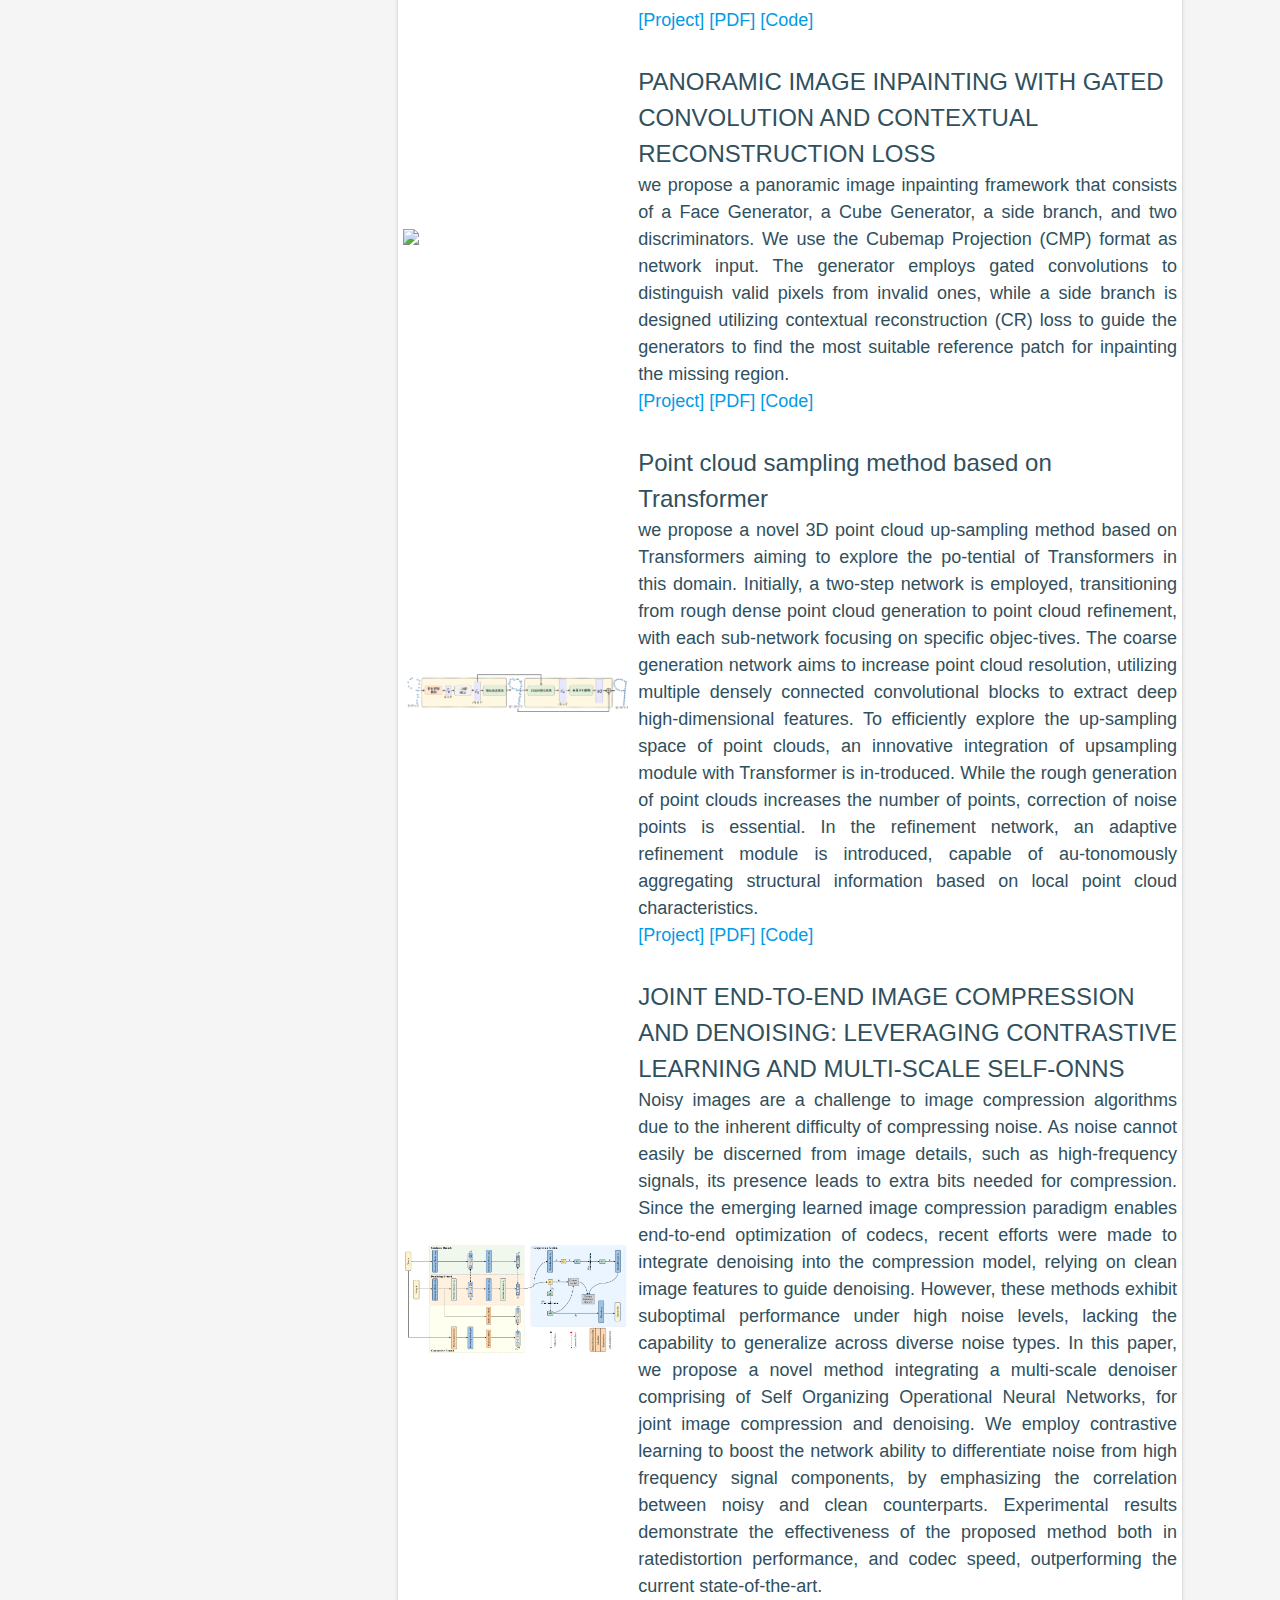
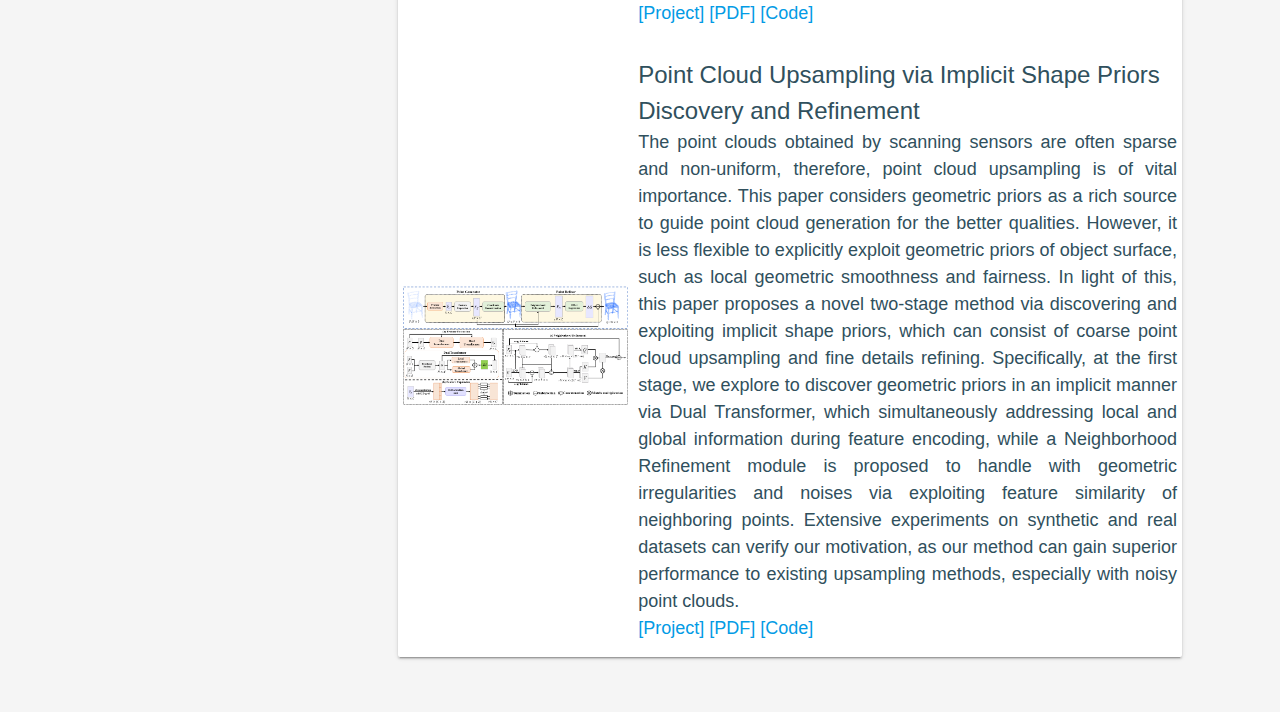
==== commit c4edd57f: "Update index.html" ====
--- a/index.html
+++ b/index.html
@@ -327,6 +327,29 @@
                               </div>
                           </td>
                       </tr>
+			  <tr>
+                          <td style="width: 30%">
+                              <div class="project-logo">
+                                  <a href="https://vencoders.github.io/JICD.html"><img src="images/overviewjicd.png" style="width: 100%"></a>
+                              </div>
+                          </td>
+                          <td style="width: 70%;">
+                              <div class="" >
+                                  <p style="font-size: 18pt; text-align: left;">
+                                      JOINT END-TO-END IMAGE COMPRESSION AND DENOISING: LEVERAGING CONTRASTIVE LEARNING AND MULTI-SCALE SELF-ONNS
+                                  </p>
+                                  <p>
+                                      Noisy images are a challenge to image compression algorithms due to the inherent difficulty of compressing noise. As noise cannot easily be discerned from image details, such as high-frequency signals, its presence leads to extra bits needed for compression. Since the emerging learned image compression paradigm enables end-to-end optimization of codecs, recent efforts were made to integrate denoising into the compression model, relying on clean image features to guide denoising. However, these methods exhibit suboptimal performance under high noise levels, lacking the capability to generalize across diverse noise types. In this paper, we propose a novel method integrating a multi-scale denoiser comprising of Self Organizing Operational Neural Networks, for joint image compression and denoising. We employ contrastive learning to boost the network ability to differentiate noise from high frequency signal components, by emphasizing the correlation between noisy and clean counterparts. Experimental results demonstrate the effectiveness of the proposed method both in ratedistortion performance, and codec speed, outperforming the current state-of-the-art.
+
+                                  </p>
+                                  <p>
+                                      <a href="https://vencoders.github.io/JICD.html">[Project]</a>
+                                      <a href="">[PDF]</a>
+                                      <a href="https://github.com/Vencoders/JICD">[Code]</a>
+                                  </p>
+                              </div>
+                          </td>
+                      </tr>	  
 			<tr>
                           <td style="width: 30%">
                               <div class="project-logo">
@@ -349,30 +372,7 @@
                                   </p>
                               </div>
                           </td>
-                      </tr>
-		<tr>
-		  <td style="width: 30%">
-		      <div class="project-logo">
-			  <a href="https://vencoders.github.io/PU-AT.html"><img src="images/PU-AT1.png" style="width: 100%"></a>
-		      </div>
-		  </td>
-		  <td style="width: 70%;">
-		      <div class="" >
-			  <p style="font-size: 18pt; text-align: left;">
-			      Point cloud sampling method based on Transformer
-			  </p>
-			  <p>
-			      we propose a novel 3D point cloud up-sampling method based on Transformers aiming to explore the po-tential of Transformers in this domain. Initially, a two-step network is employed, transitioning from rough dense point cloud generation to point cloud refinement, with each sub-network focusing on specific objec-tives. The coarse generation network aims to increase point cloud resolution, utilizing multiple densely connected convolutional blocks to extract deep high-dimensional features. To efficiently explore the up-sampling space of point clouds, an innovative integration of upsampling module with Transformer is in-troduced. While the rough generation of point clouds increases the number of points, correction of noise points is essential. In the refinement network, an adaptive refinement module is introduced, capable of au-tonomously aggregating structural information based on local point cloud characteristics.
-
-			  </p>
-			  <p>
-			      <a href="https://vencoders.github.io/PU-AT.html">[Project]</a>
-			      <a href="">[PDF]</a>
-			      <a href="https://github.com/Vencoders/PU-AT">[Code]</a>
-			  </p>
-		      </div>
-		  </td>
-	      </tr>
+                      </tr>	  
                   </table>
                 </div>
 
